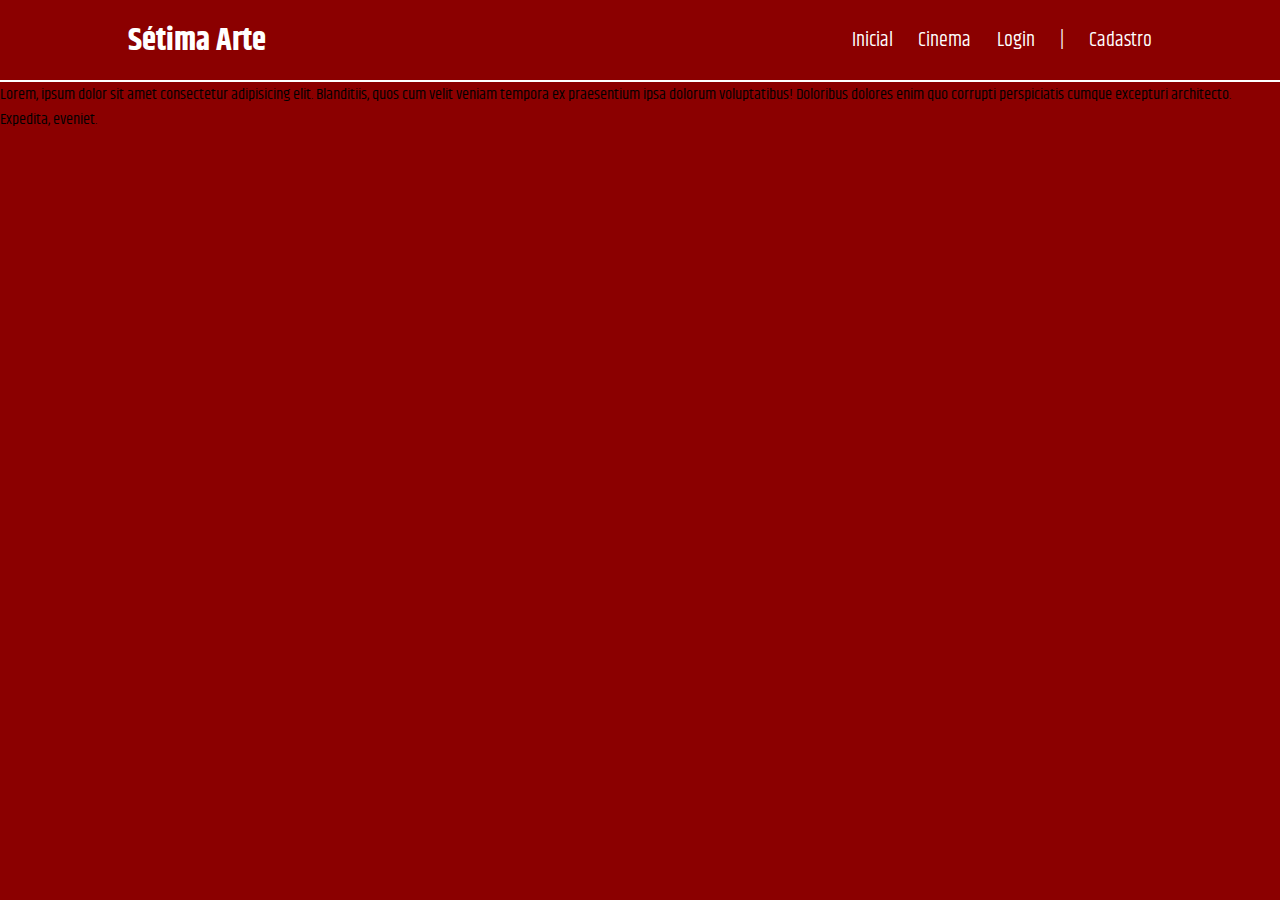
==== Sétima Arte + web-data-viz/public/index.html @ 3f4323e1 "Primeiro commit" ====
<!DOCTYPE html>
<html lang="en">

<head>
  <meta charset="UTF-8">
  <meta http-equiv="X-UA-Compatible" content="IE=edge">
  <meta name="viewport" content="width=device-width, initial-scale=1.0">
  <title> Sétima Arte</title>
  <link rel="shortcut icon" href="assets/imagens/shortcut - icon.png" type="image/x-icon">
  <script src="./js/sessao.js"></script>
  <link rel="stylesheet" href="./css/estilo.css">
  <link rel="preconnect" href="https://fonts.googleapis.com">
  <link rel="preconnect" href="https://fonts.gstatic.com" crossorigin>
  <link href="https://fonts.googleapis.com/css2?family=Khand:wght@300;400;500;600;700&display=swap" rel="stylesheet">
</head>

<body>
  <header class="header">
  
    <!-- <div id="logo" class="logo"><img src="assets/imagens/shortcut - icon.png" alt=""></div> -->

    <div class="container">
      <h1 class="titulo">Sétima Arte</h1>

      <ul class="navbar">
        <li>
          <a href="#">Inicial</a>
        </li>
        <li>
         <a href="#">Cinema </a>
        </li>
        <li>
          <a href="login.html">Login</a>
        </li>
        <li>
          <a>|</a>
        </li>
        <li>
          <a href="cadastro.html">Cadastro</a>
        </li>
      </ul>
    </div>
  </header>

 <div class="">Lorem, ipsum dolor sit amet consectetur adipisicing elit. Blanditiis, quos cum velit veniam tempora ex praesentium ipsa dolorum voluptatibus! Doloribus dolores enim quo corrupti perspiciatis cumque excepturi architecto. Expedita, eveniet.

 </div>
        

  
</body>

</html>
---- Sétima Arte + web-data-viz/public/css/estilo.css ----
body {
  margin: 0;
  padding: 0;
  font-family: 'Khand', 'Segoe UI', 'Segoe UI', Tahoma, Geneva, Verdana, sans-serif;
  background-color:#8B0000;
}

.header {
  height:80px;
  border-bottom: 2px solid #ffffff;
}

.header .container {
  justify-content: space-between;
  align-items: center;
  height: 100%;
}

.container {
  display: flex;
  width: 80%;
  margin: auto;
}

.titulo {
  color: #ffffff;
  width: fit-content;
  font-weight: 700;
}


 .text_nabvar { 
  font-weight: 800;
  font-size: 500;
}

.header a {
  text-decoration: none;
  color: rgb(255, 255, 255)
}

.navbar {
  width: 300px;
  display: flex;
  align-items: center;
  justify-content: space-between;
  list-style: none;
  color: #8B0000;
  font-size: 20px;
}



.header h1 {
  margin: 0;
}

/* BANNER */


.banner .container {
  justify-content: center;
  align-items: center;
  height: 100%;
}

.banner .container p {
  width: 50%;
  margin: 0;
  padding: 0;
  font-size: 36px;
}

.banner .container span {
  font-weight: 800;
}

/* MISSÃO VISÃO VALORES */

.social {
  background-color: #e5e5e5;
  display: flex;
}

.social .container {
  justify-content: center;
}

.box img {
  width: 170px;
}

.social .container .boxes {
  display: flex;
  justify-content: space-between;
  width: 100%;
  padding: 30px 0;
}

.social p {
  text-align: center;
}

.box {
  display: flex;
  flex-direction: column;
  align-items: center;
}

/* FOOTER */

.footer {
  background-color: #32b9cd;
  height: 150px;
  color: #fff;
  display: flex;
  font-size: 15px;
}

.footer .container {
  justify-content: center;
  text-align: center;
}

.footer .container .version {
  font-size: 12px;
}

/* LOGIN */

.login {
  height: var(--tamanho-login);
  background-image: url('../assets/imgs/bg-jelly-fish-para-home.png');
  background-size: cover;
}

.login .container {
  justify-content: center;
  align-items: center;
  height: 100%;
}

.card {
  width: 50%;
  background-color: #e5e5e5;
  border-radius: 10px;
  display: flex;
  align-items: center;
  justify-content: space-evenly;
  color: palevioletred;
  flex-direction: column;
  height: fit-content;
  padding: 20px 0;
}

.card h2 {
  margin: 0;
  font-size: 30px;
}

.formulario {
  display: flex;
  height: 90%;
  width: 80%;
  justify-content: space-around;
  flex-direction: column;
}

.formulario span {
  font-size: 15px;
  font-weight: 800;
}

.formulario input {
  border: 2px solid #32b9cd;
  text-align: center;
  border-radius: 10px;
  margin: 0;
}

.formulario select {
  border: 2px solid #32b9cd;
  background-color: white;
  color: gray;
  height: 36px;
  text-align: center;
  border-radius: 10px;
  margin: 0;
}

.campo {
  display: flex;
  flex-direction: column;
  justify-content: start;
  padding: 5px 0;
}

.botao {
  cursor: pointer;
  font-family: "Barlow", sans-serif;
  border: 0;
  border-radius: 5px;
  font-weight: 600;
  font-size: 18px;
  color: #fff;
  background-color: #e6005a;
  width: 120px;
  height: 30px;
  align-self: center;
  margin-top: 20px;
}

.loading-div {
  width: 50px;
  display: none;
}

.loading-div img {
  height: 50px;
  width: 50px;
}

#div_erros_login {
  display: none
}

/* FORMULARIO */

.alerta_erro{
  display: flex;
  justify-content: flex-end;
}

.card_erro {
  display: none;
  background-color: #fff;
  color: black;
  width: 230px;
  position: fixed;
  border-radius: 4px;
  border: #e6005a 3px solid;
  padding: 10px;
  margin-right: 10%;
}

.card_erro #mensagem_erro{
  font-weight: 500;
  font-size: 20px;
}

.formulario .tipo_campo {
  font-size: 20px;
  font-weight: 600 !important;
}

.formulario {
  display: flex;
  flex-direction: column;
}

input {
  margin-bottom: 10px;
  border: 2px solid #32b9cd;
  padding: 10px;
  text-align: center;
  border-radius: 10px;
}

.btn {
  font-family: "Barlow", sans-serif;
  border: 0;
  border-radius: 5px;
  font-weight: 600;
  font-size: 18px;
  padding: 10px 15px;
  color: white;
  background-color: #e6005a;
  width: 120px;
  align-self: center;
  margin-top: 5px;
}

.loading-div {
  width: 50px;
  margin: auto;
  display: none;
}

.loading-div img {
  height: 50px;
  width: 50px;
}

/* SIMULADOR */

.simulador {
  color: white;
}

.simulador .container {
  flex-direction: column;
  overflow: scroll; 
  height: var(--tamanho-simulador);
}

/* ALERTA */

#alerta {
  position: absolute;
  right: 0;
  bottom: 0;
}

.mensagem-alarme {
  background-color: white;
  border-radius: 5px;
  width: 300px;
  height: 80px;
  margin: 10px;
  padding: 10px 0;
  display: flex;
  justify-content: space-evenly;
  align-items: center;
}

.mensagem-alarme h3 {
  font-size: 14px;
  margin: 0;
}

.mensagem-alarme .informacao {
  width: 66%;
}

.alarme-sino {
  width: 48px;
  height: 48px;
  animation-name: bell;
  animation-duration: 4s;
  background-image: url('https://cdn-icons-png.flaticon.com/512/1157/1157000.png');
  background-size: cover;
  animation-iteration-count: infinite;
}

@keyframes bell {
  0%   {transform: rotate(25deg)}
  25%  {transform: rotate(-25deg)}
  50%  {transform: rotate(25deg)}
  75%  {transform: rotate(-25deg)}
  100% {transform: rotate(25deg)}
}
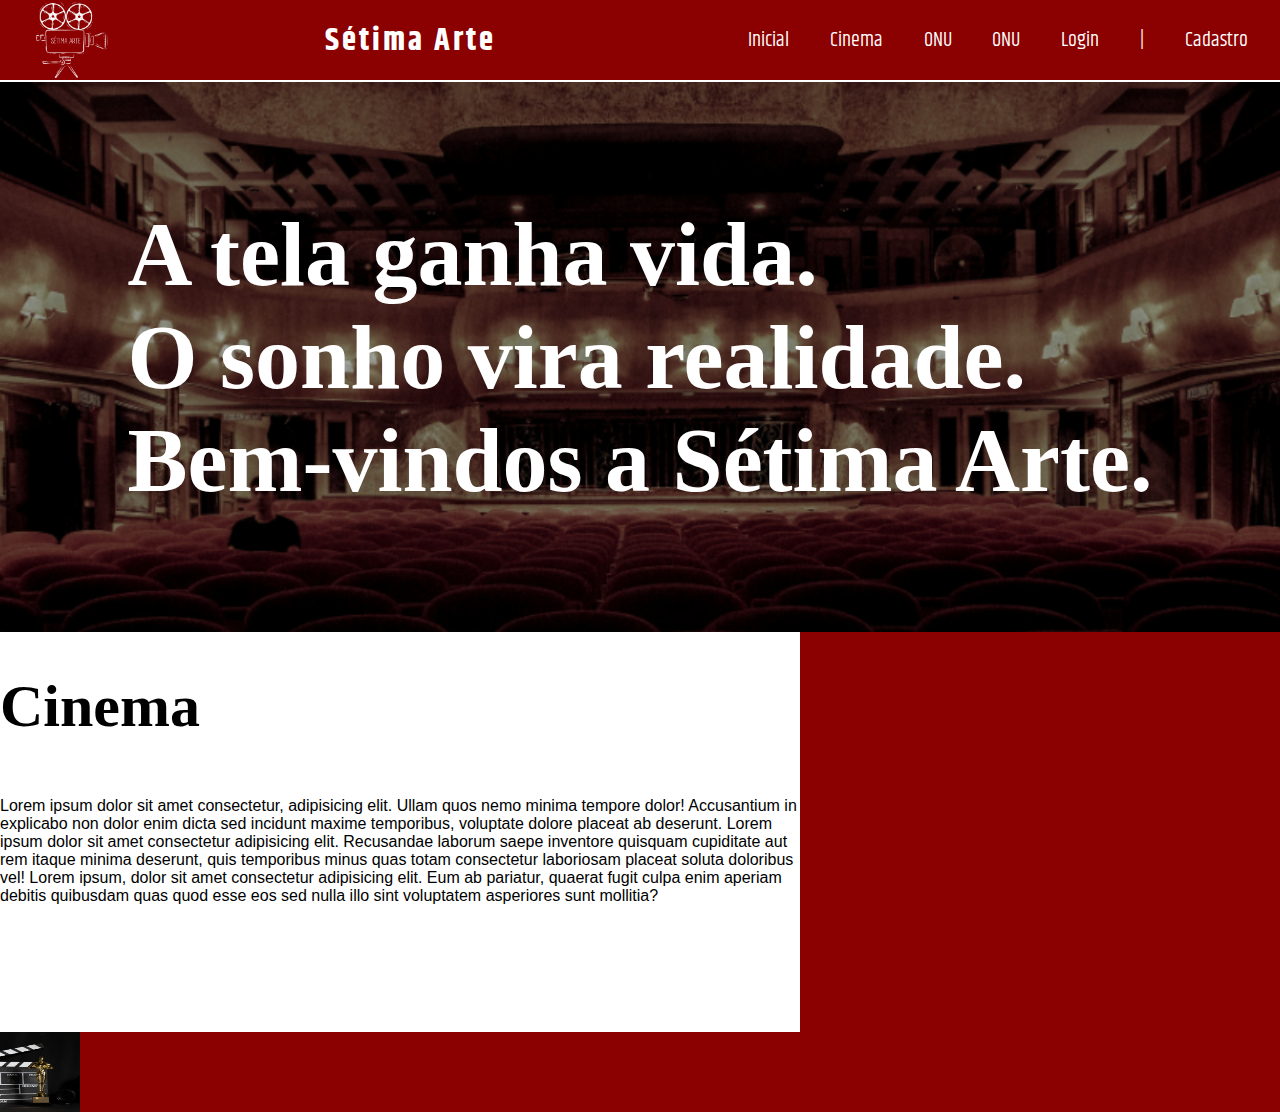
==== commit 33b72323: "navbar tela inicial e banner concluidos" ====
--- a/Sétima Arte + web-data-viz/public/index.html
+++ b/Sétima Arte + web-data-viz/public/index.html
@@ -16,10 +16,10 @@
 
 <body>
   <header class="header">
-  
-    <!-- <div id="logo" class="logo"><img src="assets/imagens/shortcut - icon.png" alt=""></div> -->
 
     <div class="container">
+      <img src="assets/imagens/shortcut - icon.png" alt="">
+
       <h1 class="titulo">Sétima Arte</h1>
 
       <ul class="navbar">
@@ -27,7 +27,13 @@
           <a href="#">Inicial</a>
         </li>
         <li>
-         <a href="#">Cinema </a>
+          <a href="#">Cinema </a>
+        </li>
+        <li>
+          <a href="#">ONU </a>
+        </li>
+        <li>
+          <a href="#">ONU </a>
         </li>
         <li>
           <a href="login.html">Login</a>
@@ -42,12 +48,24 @@
     </div>
   </header>
 
- <div class="">Lorem, ipsum dolor sit amet consectetur adipisicing elit. Blanditiis, quos cum velit veniam tempora ex praesentium ipsa dolorum voluptatibus! Doloribus dolores enim quo corrupti perspiciatis cumque excepturi architecto. Expedita, eveniet.
+  <div class="banner">
+    <h1 class="text"> A tela ganha vida. <br> O sonho vira realidade.<br> Bem-vindos a Sétima Arte. </h1>
+  </div>
 
- </div>
-        
+  <div id="Cinema" class="bloco1">
+ <h1 class="text">Cinema</h1>
+    <p>Lorem ipsum dolor sit amet consectetur, adipisicing elit. Ullam quos nemo minima tempore dolor! Accusantium in explicabo non dolor enim dicta sed incidunt maxime temporibus, voluptate dolore placeat ab deserunt. Lorem ipsum dolor sit amet consectetur adipisicing elit. Recusandae laborum saepe inventore quisquam cupiditate aut rem itaque minima deserunt, quis temporibus minus quas totam consectetur laboriosam placeat soluta doloribus vel! Lorem ipsum, dolor sit amet consectetur adipisicing elit. Eum ab pariatur, quaerat fugit culpa enim aperiam debitis quibusdam quas quod esse eos sed nulla illo sint voluptatem asperiores sunt mollitia?</p>
+  </div>
+  <div class="ibloco1">
 
-  
+    <img src="../public/imagens/oscar.png.jpg" alt="">
+
+  </div>
+
+
+
+
+
 </body>
 
 </html>--- a/Sétima Arte + web-data-viz/public/css/estilo.css
+++ b/Sétima Arte + web-data-viz/public/css/estilo.css
@@ -1,18 +1,17 @@
-
-
 body {
   margin: 0;
   padding: 0;
-  font-family: 'Khand', 'Segoe UI', 'Segoe UI', Tahoma, Geneva, Verdana, sans-serif;
-  background-color:#8B0000;
+ font-family:'Segoe UI', 'Segoe UI', Tahoma, Geneva, Verdana, sans-serif;  
+  background-color: #8B0000;
 }
 
 .header {
-  height:80px;
-  border-bottom: 2px solid #ffffff;
+  height: 80px;
+ border-bottom: 2px solid #ffffff; 
 }
 
 .header .container {
+  display: flex;
   justify-content: space-between;
   align-items: center;
   height: 100%;
@@ -20,20 +19,29 @@
 
 .container {
   display: flex;
-  width: 80%;
+  width: 95%;;
   margin: auto;
 }
 
 .titulo {
   color: #ffffff;
-  width: fit-content;
-  font-weight: 700;
-}
-
-
- .text_nabvar { 
+  width:auto;
+  letter-spacing: 3px;
+  font-family: 'Khand';
+ 
+}
+
+img {
+  display: flex;
+   height: 80px;
+  width: 80px;
+
+}
+
+.text_nabvar {
   font-weight: 800;
   font-size: 500;
+
 }
 
 .header a {
@@ -42,16 +50,14 @@
 }
 
 .navbar {
-  width: 300px;
+  width: 500px;
   display: flex;
   align-items: center;
   justify-content: space-between;
   list-style: none;
-  color: #8B0000;
   font-size: 20px;
-}
-
-
+  font-family: 'Khand';
+}
 
 .header h1 {
   margin: 0;
@@ -59,23 +65,45 @@
 
 /* BANNER */
 
-
-.banner .container {
-  justify-content: center;
-  align-items: center;
-  height: 100%;
-}
-
-.banner .container p {
-  width: 50%;
-  margin: 0;
-  padding: 0;
-  font-size: 36px;
-}
-
-.banner .container span {
-  font-weight: 800;
-}
+.banner{
+
+  display: flex;
+  width: 100%;
+  height: 550px;
+  background-image: url(../imagens/cinema2.png);
+  background-size: cover;
+  align-items: center;
+  justify-content:center;
+
+
+}
+
+.banner .text {
+
+  color: #ffffff;
+  font-family: Cambria, Cochin, Georgia, Times, 'Times New Roman', serif;
+  font-size: 90px;
+  
+}
+
+/* BLOCO 1 */
+
+.bloco1{
+display: flex;
+width: 800px;
+height: 400px;
+background-color: #ffffff;
+flex-direction: column;
+
+}
+
+.bloco1 .text{
+color: black;
+font-size: 60px;
+font-family: Cambria, Cochin, Georgia, Times, 'Times New Roman', serif;
+}
+
+
 
 /* MISSÃO VISÃO VALORES */
 
@@ -228,7 +256,7 @@
 
 /* FORMULARIO */
 
-.alerta_erro{
+.alerta_erro {
   display: flex;
   justify-content: flex-end;
 }
@@ -245,7 +273,7 @@
   margin-right: 10%;
 }
 
-.card_erro #mensagem_erro{
+.card_erro #mensagem_erro {
   font-weight: 500;
   font-size: 20px;
 }
@@ -301,7 +329,7 @@
 
 .simulador .container {
   flex-direction: column;
-  overflow: scroll; 
+  overflow: scroll;
   height: var(--tamanho-simulador);
 }
 
@@ -345,9 +373,23 @@
 }
 
 @keyframes bell {
-  0%   {transform: rotate(25deg)}
-  25%  {transform: rotate(-25deg)}
-  50%  {transform: rotate(25deg)}
-  75%  {transform: rotate(-25deg)}
-  100% {transform: rotate(25deg)}
+  0% {
+    transform: rotate(25deg)
+  }
+
+  25% {
+    transform: rotate(-25deg)
+  }
+
+  50% {
+    transform: rotate(25deg)
+  }
+
+  75% {
+    transform: rotate(-25deg)
+  }
+
+  100% {
+    transform: rotate(25deg)
+  }
 }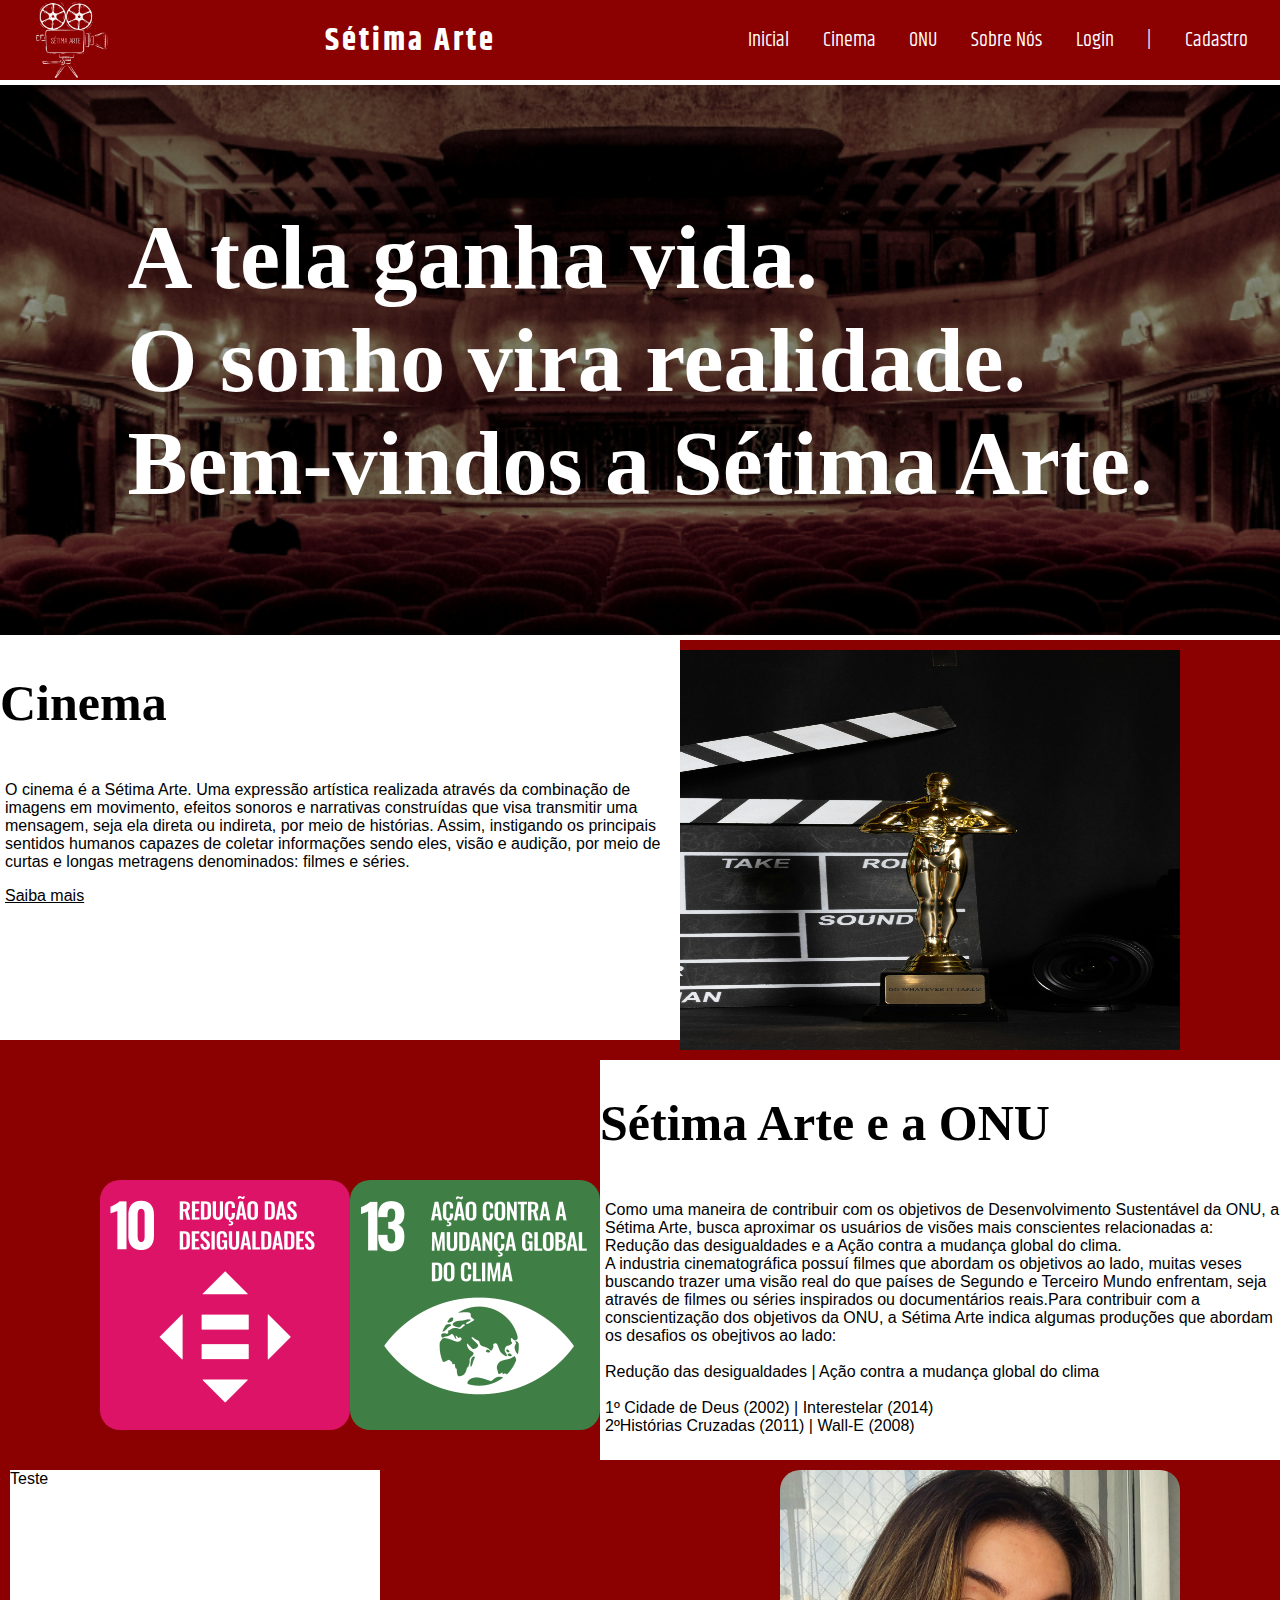
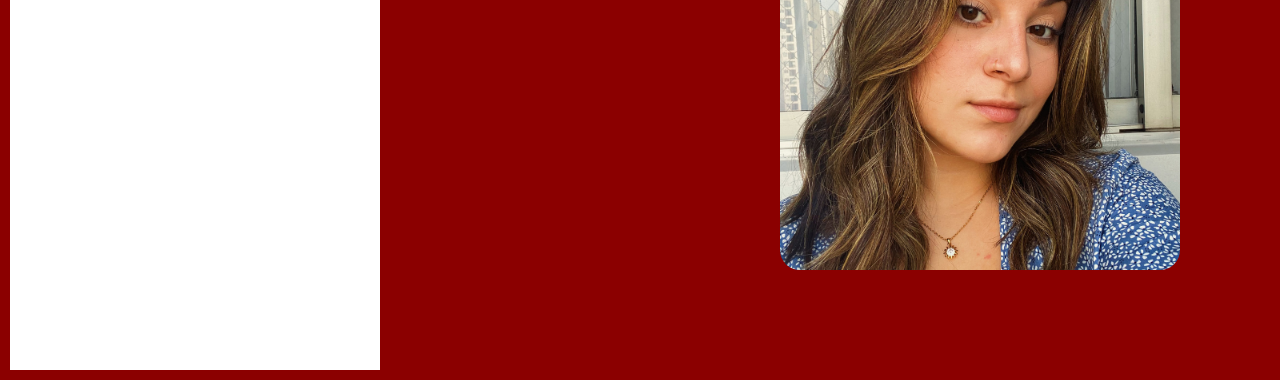
==== commit 1df61519: "tela de inicio com tudo pronto, menos sobre nós e footer" ====
--- a/Sétima Arte + web-data-viz/public/index.html
+++ b/Sétima Arte + web-data-viz/public/index.html
@@ -27,13 +27,13 @@
           <a href="#">Inicial</a>
         </li>
         <li>
-          <a href="#">Cinema </a>
+          <a href="#Cinema">Cinema </a>
         </li>
         <li>
-          <a href="#">ONU </a>
+          <a href="#ONU">ONU </a>
         </li>
         <li>
-          <a href="#">ONU </a>
+          <a href="#SobreNos">Sobre Nós </a>
         </li>
         <li>
           <a href="login.html">Login</a>
@@ -52,18 +52,64 @@
     <h1 class="text"> A tela ganha vida. <br> O sonho vira realidade.<br> Bem-vindos a Sétima Arte. </h1>
   </div>
 
-  <div id="Cinema" class="bloco1">
- <h1 class="text">Cinema</h1>
-    <p>Lorem ipsum dolor sit amet consectetur, adipisicing elit. Ullam quos nemo minima tempore dolor! Accusantium in explicabo non dolor enim dicta sed incidunt maxime temporibus, voluptate dolore placeat ab deserunt. Lorem ipsum dolor sit amet consectetur adipisicing elit. Recusandae laborum saepe inventore quisquam cupiditate aut rem itaque minima deserunt, quis temporibus minus quas totam consectetur laboriosam placeat soluta doloribus vel! Lorem ipsum, dolor sit amet consectetur adipisicing elit. Eum ab pariatur, quaerat fugit culpa enim aperiam debitis quibusdam quas quod esse eos sed nulla illo sint voluptatem asperiores sunt mollitia?</p>
+  <div id="Cinema" class="topico">
+    <div class="bloco1">
+
+      <h1 class="text">Cinema</h1>
+      <p class="paragrafo">O cinema é a Sétima Arte. Uma expressão artística realizada através da combinação de imagens em movimento,
+        efeitos sonoros e narrativas construídas que visa transmitir uma mensagem, seja ela direta ou indireta, por meio
+        de histórias. Assim, instigando os principais sentidos humanos capazes de coletar informações sendo eles, visão
+        e audição, por meio de curtas e longas metragens denominados: filmes e séries. </p>
+
+      <a href="cinema.html" class="paragrafo">Saiba mais</a>
+    </div>
+
+    <div class="bloco2">
+
+      <img src="../public/imagens/oscar.png.jpg" alt="">
+
+    </div>
   </div>
-  <div class="ibloco1">
 
-    <img src="../public/imagens/oscar.png.jpg" alt="">
+  <div id="ONU" class="topico">
+
+    <div class="bloco4">
+      <img src="../public/imagens/10.png" alt=""> 
+    </div>
+
+    <div class="bloco6">
+       <img src="../public/imagens/13.png" alt="">
+    </div>
+
+
+    <div class="bloco3">
+
+      <h1 class="text"> Sétima Arte e a ONU</h1>
+
+      <p class="paragrafo"> 
+        Como uma maneira de contribuir com os objetivos de Desenvolvimento Sustentável da ONU, a Sétima Arte, 
+        busca aproximar os usuários de visões mais conscientes relacionadas a: Redução das desigualdades e a Ação contra a mudança global do clima. <br>
+        A industria cinematográfica possuí filmes que abordam os objetivos ao lado, muitas veses buscando trazer uma visão real do que países de Segundo e Terceiro Mundo enfrentam, seja através de filmes ou séries inspirados ou documentários reais.Para contribuir com a conscientização dos objetivos da ONU, a Sétima Arte indica algumas produções que abordam os desafios os obejtivos ao lado:<br><br>
+        Redução das desigualdades   |  Ação contra a mudança global do clima <br><br>
+        1º Cidade de Deus (2002)    |   Interestelar (2014) <br>
+        2ºHistórias Cruzadas (2011) |  Wall-E (2008) <br>
+       </p>
+
+    </div>
+  </div>
+
+  <div id="SobreNos" class="topico">
+
+    <div class="bloco5">
+      
+      Teste
+    </div>
+
+    <div class="bloco8">
+      <img src="../public/imagens/annaju.png" alt="">
+    </div>
 
   </div>
-
-
-
 
 
 </body>
--- a/Sétima Arte + web-data-viz/public/css/estilo.css
+++ b/Sétima Arte + web-data-viz/public/css/estilo.css
@@ -1,13 +1,13 @@
 body {
   margin: 0;
   padding: 0;
- font-family:'Segoe UI', 'Segoe UI', Tahoma, Geneva, Verdana, sans-serif;  
+  font-family: 'Segoe UI', 'Segoe UI', Tahoma, Geneva, Verdana, sans-serif;
   background-color: #8B0000;
 }
 
 .header {
   height: 80px;
- border-bottom: 2px solid #ffffff; 
+  border-bottom: 5px solid #ffffff;
 }
 
 .header .container {
@@ -19,23 +19,22 @@
 
 .container {
   display: flex;
-  width: 95%;;
+  width: 95%;
+  ;
   margin: auto;
 }
 
 .titulo {
   color: #ffffff;
-  width:auto;
+  width: auto;
   letter-spacing: 3px;
   font-family: 'Khand';
- 
 }
 
 img {
   display: flex;
-   height: 80px;
+  height: 80px;
   width: 80px;
-
 }
 
 .text_nabvar {
@@ -63,9 +62,12 @@
   margin: 0;
 }
 
+
+/* PAGINA INICIAL -------------------------------------------------------------------------------------------------- */
+
 /* BANNER */
 
-.banner{
+.banner {
 
   display: flex;
   width: 100%;
@@ -73,8 +75,9 @@
   background-image: url(../imagens/cinema2.png);
   background-size: cover;
   align-items: center;
-  justify-content:center;
-
+  justify-content: center;
+  border-bottom: 5px solid #ffffff;
+  
 
 }
 
@@ -83,24 +86,111 @@
   color: #ffffff;
   font-family: Cambria, Cochin, Georgia, Times, 'Times New Roman', serif;
   font-size: 90px;
+
+}
+
+/* TOPICO 1 */
+
+.topico {
+
+  display: flex;
+  flex-direction: row;
+  justify-content: space-between;
   
 }
 
-/* BLOCO 1 */
-
-.bloco1{
-display: flex;
-width: 800px;
-height: 400px;
-background-color: #ffffff;
-flex-direction: column;
-
-}
-
-.bloco1 .text{
-color: black;
-font-size: 60px;
-font-family: Cambria, Cochin, Georgia, Times, 'Times New Roman', serif;
+.bloco1 {
+  display: flex;
+  width: 800px;
+  height: 400px;
+  background-color: #ffffff;
+  flex-direction: column;
+
+}
+
+.bloco1 .text {
+  color: black;
+  font-size: 50px;
+  font-family: Cambria, Cochin, Georgia, Times, 'Times New Roman', serif;
+}
+
+.bloco1 a {
+  color: rgb(0, 0, 0)
+}
+
+ .bloco1 .paragrafo{
+  margin-left: 5px;
+
+}
+
+.bloco2 img {
+  margin-top: 10px;
+  margin-right: 100px;
+  width: 500px;
+  height: 400px;
+
+}
+
+/* TOPICO 2 */
+.bloco3 {
+  margin-top: 10px;
+  margin-left: -800px;
+  display: flex;
+  width: 800px;
+  height: 400px;
+  background-color: #ffffff;
+  flex-direction: column;
+
+}
+.bloco3 .text {
+  color: black;
+  font-size: 50px;
+  font-family: Cambria, Cochin, Georgia, Times, 'Times New Roman', serif;
+}
+
+.bloco3 .paragrafo{
+  margin-left: 5px;
+
+}
+
+.bloco4 img {
+  margin-top: 130px;
+  margin-left: 100px;
+  width: 250px;
+  height: 250px;
+border-radius: 20px;
+}
+
+.bloco6 img {
+  margin-top: 130px;
+  margin-right:800px;
+  width: 250px;
+  height:250px;
+  border-radius: 20px;
+
+}
+
+/* SOBRE NÓS */
+
+.bloco5 {
+  margin: 10px;
+  margin-right: 400px;
+  display: flex;
+  width: 400px;
+  height: 500px;
+  background-color: #ffffff;
+  flex-direction:column;
+
+}
+
+.bloco8 img {
+  
+  margin-top: 10px;
+  margin-right: 100px;
+  width: 400px;
+  height: 400px;
+  border-radius: 20px;
+
 }
 
 
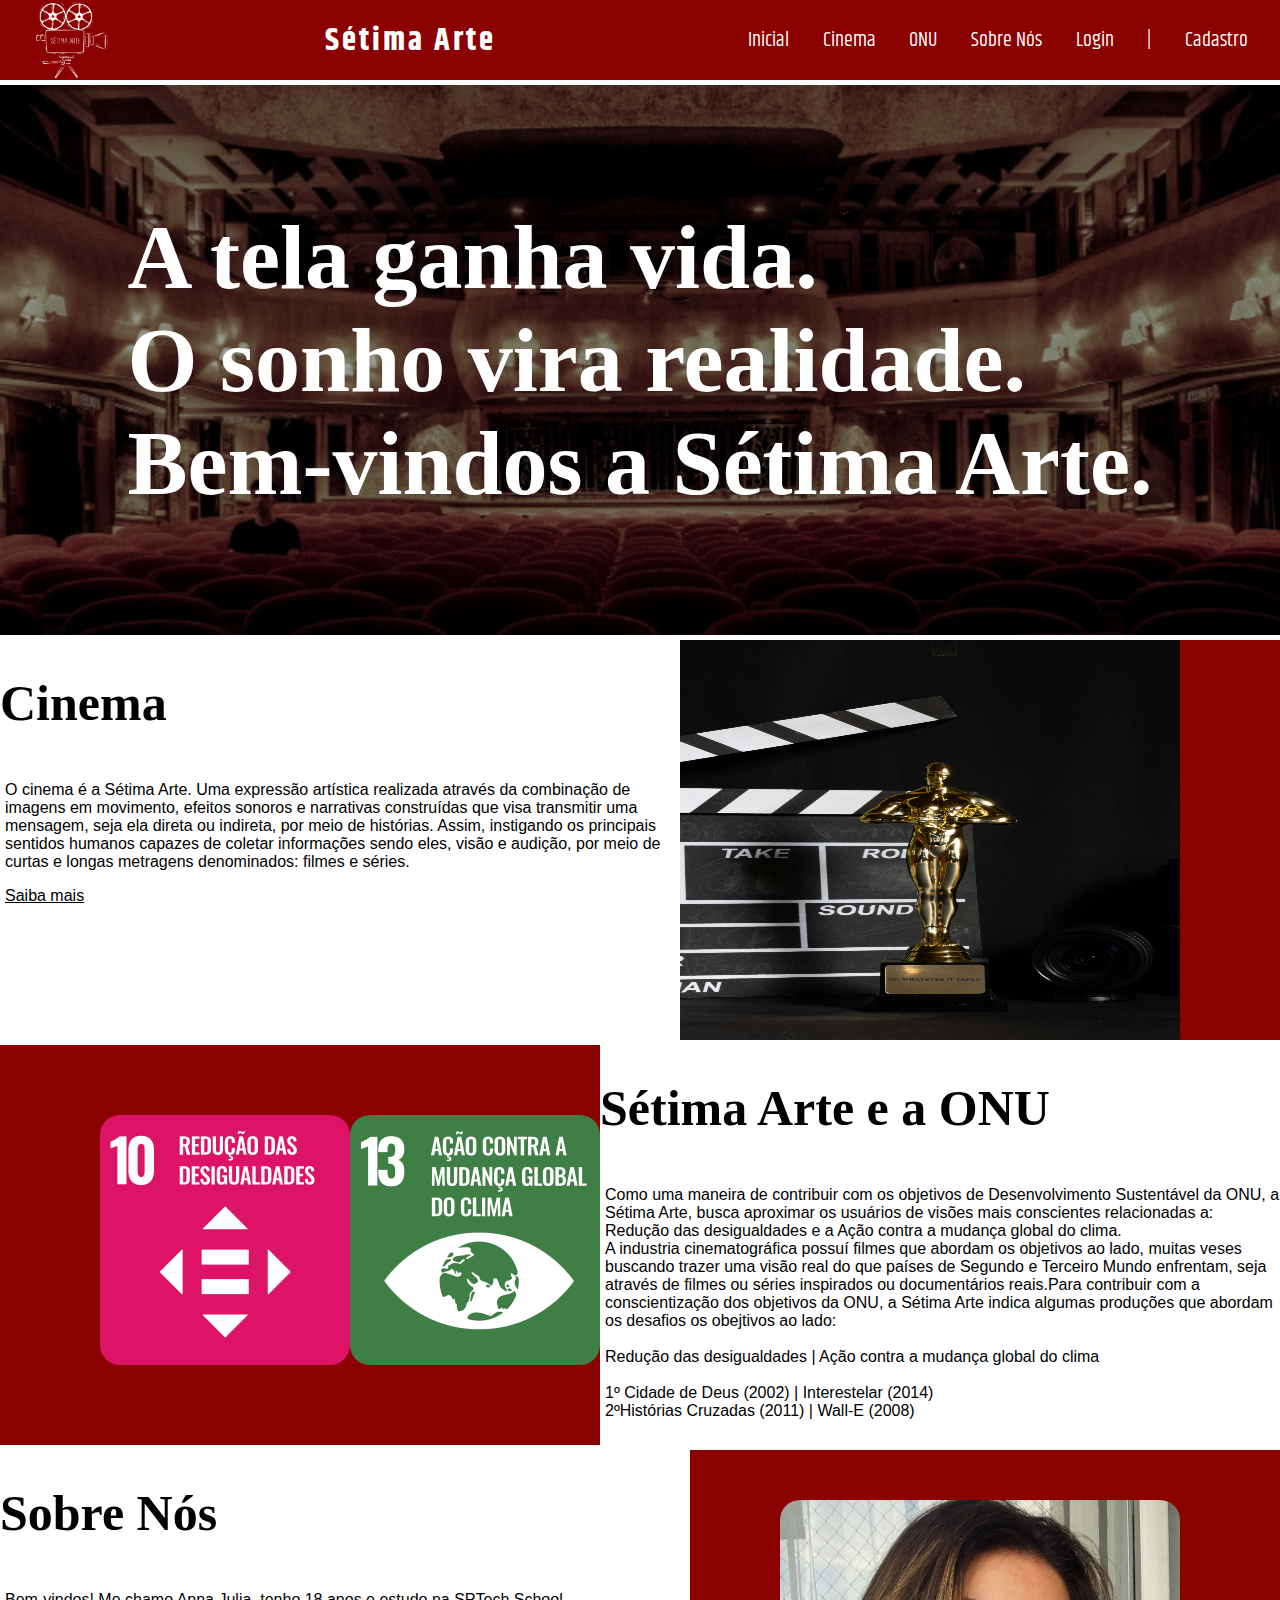
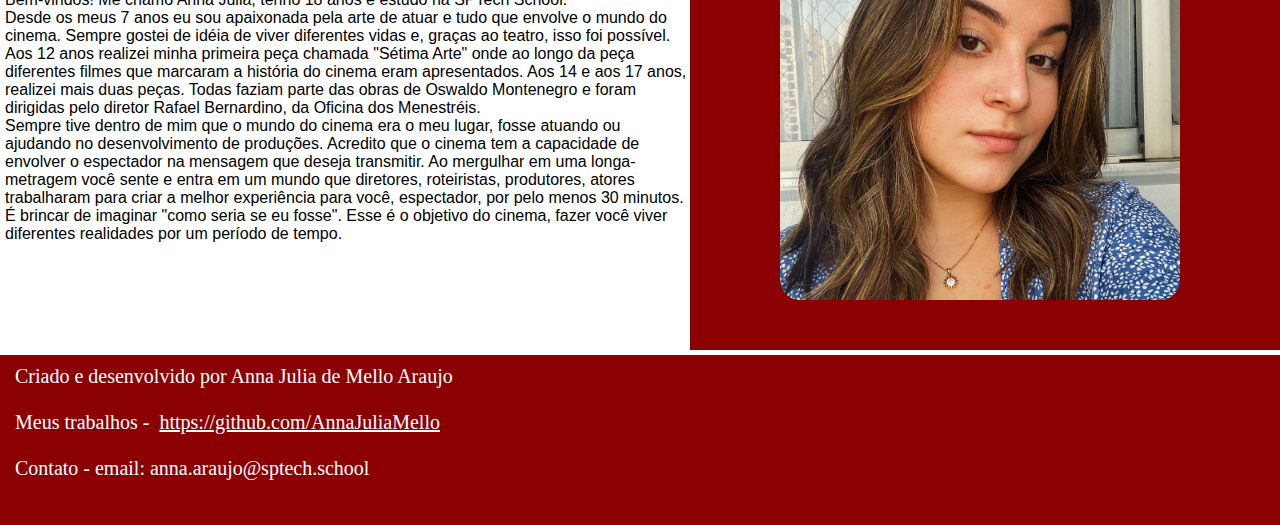
==== commit ff417970: "sobre nós,footer,cadastro e login concluidos" ====
--- a/Sétima Arte + web-data-viz/public/index.html
+++ b/Sétima Arte + web-data-viz/public/index.html
@@ -101,14 +101,26 @@
   <div id="SobreNos" class="topico">
 
     <div class="bloco5">
-      
-      Teste
+      <h1 class="text">Sobre Nós</h1>
+      <p class="paragrafo">Bem-vindos! Me chamo Anna Julia, tenho 18 anos e estudo na SPTech School. <br>
+      Desde os meus 7 anos eu sou apaixonada pela arte de atuar e tudo que envolve o mundo do cinema. Sempre gostei de idéia de viver diferentes vidas  e, graças ao teatro, isso foi possível.  Aos 12 anos realizei minha primeira peça chamada "Sétima Arte" onde ao longo da peça diferentes filmes que marcaram a história do cinema eram apresentados. Aos 14 e aos 17 anos, realizei mais duas peças. Todas faziam parte das obras de Oswaldo Montenegro e foram dirigidas pelo diretor Rafael Bernardino, da Oficina dos Menestréis. <br>
+    Sempre tive dentro de mim que o mundo do cinema era o meu lugar, fosse atuando ou ajudando no desenvolvimento de produções. Acredito que o cinema tem a capacidade de envolver o espectador na mensagem que deseja transmitir. Ao mergulhar em uma longa-metragem você sente e entra em um mundo que diretores, roteiristas, produtores, atores trabalharam para criar a melhor experiência para você, espectador, por pelo menos 30 minutos. <br> É brincar de imaginar "como seria se eu fosse". Esse é o objetivo do cinema, fazer você viver diferentes realidades por um período de tempo. <br>
+    </p>
     </div>
 
     <div class="bloco8">
       <img src="../public/imagens/annaju.png" alt="">
     </div>
+  </div>
 
+  <div class="footer">
+
+    <div class="text">
+     Criado e desenvolvido por Anna Julia de Mello Araujo  <br><br>
+     Meus trabalhos - <a href="https://github.com/AnnaJuliaMello">https://github.com/AnnaJuliaMello</a> <br><br>
+      Contato - email: anna.araujo@sptech.school
+    </div>
+   
   </div>
 
 
--- a/Sétima Arte + web-data-viz/public/css/estilo.css
+++ b/Sétima Arte + web-data-viz/public/css/estilo.css
@@ -77,7 +77,7 @@
   align-items: center;
   justify-content: center;
   border-bottom: 5px solid #ffffff;
-  
+
 
 }
 
@@ -96,7 +96,8 @@
   display: flex;
   flex-direction: row;
   justify-content: space-between;
-  
+  border-bottom: 5px solid #ffffff;
+
 }
 
 .bloco1 {
@@ -118,13 +119,13 @@
   color: rgb(0, 0, 0)
 }
 
- .bloco1 .paragrafo{
+.bloco1 .paragrafo {
   margin-left: 5px;
 
 }
 
 .bloco2 img {
-  margin-top: 10px;
+  
   margin-right: 100px;
   width: 500px;
   height: 400px;
@@ -133,7 +134,7 @@
 
 /* TOPICO 2 */
 .bloco3 {
-  margin-top: 10px;
+  
   margin-left: -800px;
   display: flex;
   width: 800px;
@@ -142,30 +143,31 @@
   flex-direction: column;
 
 }
+
 .bloco3 .text {
   color: black;
   font-size: 50px;
   font-family: Cambria, Cochin, Georgia, Times, 'Times New Roman', serif;
 }
 
-.bloco3 .paragrafo{
+.bloco3 .paragrafo {
   margin-left: 5px;
 
 }
 
 .bloco4 img {
-  margin-top: 130px;
+  margin-top: 70px;
   margin-left: 100px;
   width: 250px;
   height: 250px;
-border-radius: 20px;
+  border-radius: 20px;
 }
 
 .bloco6 img {
-  margin-top: 130px;
-  margin-right:800px;
+  margin-top: 70px;
+  margin-right: 800px;
   width: 250px;
-  height:250px;
+  height: 250px;
   border-radius: 20px;
 
 }
@@ -173,19 +175,30 @@
 /* SOBRE NÓS */
 
 .bloco5 {
-  margin: 10px;
-  margin-right: 400px;
-  display: flex;
-  width: 400px;
+ 
+  margin-right: 90px;
+  display: flex;
+  width: 800px;
   height: 500px;
   background-color: #ffffff;
-  flex-direction:column;
-
-}
-
+  flex-direction: column;
+  
+}
+
+
+.bloco5 .text {
+  color: black;
+  font-size: 50px;
+  font-family: Cambria, Cochin, Georgia, Times, 'Times New Roman', serif;
+}
+
+.bloco5 .paragrafo {
+  margin-left: 5px;
+
+}
 .bloco8 img {
-  
-  margin-top: 10px;
+
+  margin-top: 50px;
   margin-right: 100px;
   width: 400px;
   height: 400px;
@@ -194,80 +207,89 @@
 }
 
 
-
-/* MISSÃO VISÃO VALORES */
-
-.social {
-  background-color: #e5e5e5;
-  display: flex;
-}
-
-.social .container {
+.index-cinema {
+
+  display: flex;
+  flex-direction: row;
+  justify-content: space-between;
+
+}
+
+.index-cinema1 {
+  margin-top: 5px;
+  display: flex;
+  flex-direction: column;
+  background-color: #ffffff;
+  height: 100%;
+  width: 940px;
+}
+
+.index-cinema1 .text {
+  color: black;
+  font-size: 32px;
+  font-family: Cambria, Cochin, Georgia, Times, 'Times New Roman', serif;
+}
+
+.index-cinema1 .text2 {
+  color: black;
+  font-size: 18px;
+  font-family: Cambria, Cochin, Georgia, Times, 'Times New Roman', serif;
+}
+
+.index-cinema1 .paragrafo {
+  margin-left: 5px;
+}
+
+/* FOOTER */
+
+.footer {
+  display: flex;
+  margin: 10px;
+  background-color: #8B0000;
+  height: 150px;
+  font-size: 20px;
+
+}
+
+.footer .text {
+  margin-left: 5px;
+  color: #ffffff;
+  font-family: Cambria, Cochin, Georgia, Times, 'Times New Roman', serif;
+}
+
+.footer a {
+  margin-left: 5px;
+  color: #ffffff;
+  font-family: Cambria, Cochin, Georgia, Times, 'Times New Roman', serif;
+}
+
+/* LOGIN */
+
+.login {
+
+  background-image: url('../imagens/bastidores.jpg');
+  background-size: cover;
+  height: 600px;
+}
+
+.container {
+
   justify-content: center;
-}
-
-.box img {
-  width: 170px;
-}
-
-.social .container .boxes {
-  display: flex;
-  justify-content: space-between;
-  width: 100%;
-  padding: 30px 0;
-}
-
-.social p {
-  text-align: center;
-}
-
-.box {
-  display: flex;
-  flex-direction: column;
-  align-items: center;
-}
-
-/* FOOTER */
-
-.footer {
-  background-color: #32b9cd;
-  height: 150px;
-  color: #fff;
-  display: flex;
-  font-size: 15px;
-}
-
-.footer .container {
-  justify-content: center;
-  text-align: center;
-}
-
-.footer .container .version {
-  font-size: 12px;
-}
-
-/* LOGIN */
-
-.login {
-  height: var(--tamanho-login);
-  background-image: url('../assets/imgs/bg-jelly-fish-para-home.png');
-  background-size: cover;
-}
-
-.login .container {
-  justify-content: center;
-  align-items: center;
-  height: 100%;
+  align-items: center;
+
 }
 
 .card {
-  width: 50%;
-  background-color: #e5e5e5;
+  margin: 100px;
+  width: 400px;
+  height: 800px;
+  background-color: #a3a3a3cc;
   border-radius: 10px;
   display: flex;
   align-items: center;
   justify-content: space-evenly;
-  color: palevioletred;
+  font-family: 'Khand';
+  color: #8B0000;
   flex-direction: column;
   height: fit-content;
   padding: 20px 0;
@@ -279,6 +301,7 @@
 }
 
 .formulario {
+  
   display: flex;
   height: 90%;
   width: 80%;
@@ -292,16 +315,56 @@
 }
 
 .formulario input {
-  border: 2px solid #32b9cd;
+  border: 2px solid #8B0000;
   text-align: center;
   border-radius: 10px;
   margin: 0;
 }
 
+.formulario a {
+  color: #8B0000;
+  font-size: 20px;
+ 
+}
+
+/* CADASTRO  */
+
+.cadastro {
+
+  background-image: url('../imagens/bastidores.jpg');
+  background-size: cover;
+  height: 600px;
+}
+
+.cadastro .card {
+  margin: 70px;
+  width: 400px;
+  height: 800px;
+  background-color: #a3a3a3cc;
+  border-radius: 10px;
+  display: flex;
+  align-items: center;
+  justify-content: space-evenly;
+  font-family: 'Khand';
+  color: #8B0000;
+  flex-direction: column;
+  height: fit-content;
+  padding: 20px 0;
+}
+
+.cadastro .card a {
+
+  color: #8B0000;
+  font-size: 20px;
+
+}
+
+
+
 .formulario select {
-  border: 2px solid #32b9cd;
+  border: 2px solid #8B0000;
   background-color: white;
-  color: gray;
+  color: rgb(0, 0, 0);
   height: 36px;
   text-align: center;
   border-radius: 10px;
@@ -323,26 +386,15 @@
   font-weight: 600;
   font-size: 18px;
   color: #fff;
-  background-color: #e6005a;
+  font-family: Cambria, Cochin, Georgia, Times, 'Times New Roman', serif;
+  background-color: #8B0000;
   width: 120px;
   height: 30px;
   align-self: center;
   margin-top: 20px;
 }
 
-.loading-div {
-  width: 50px;
-  display: none;
-}
-
-.loading-div img {
-  height: 50px;
-  width: 50px;
-}
-
-#div_erros_login {
-  display: none
-}
+
 
 /* FORMULARIO */
 
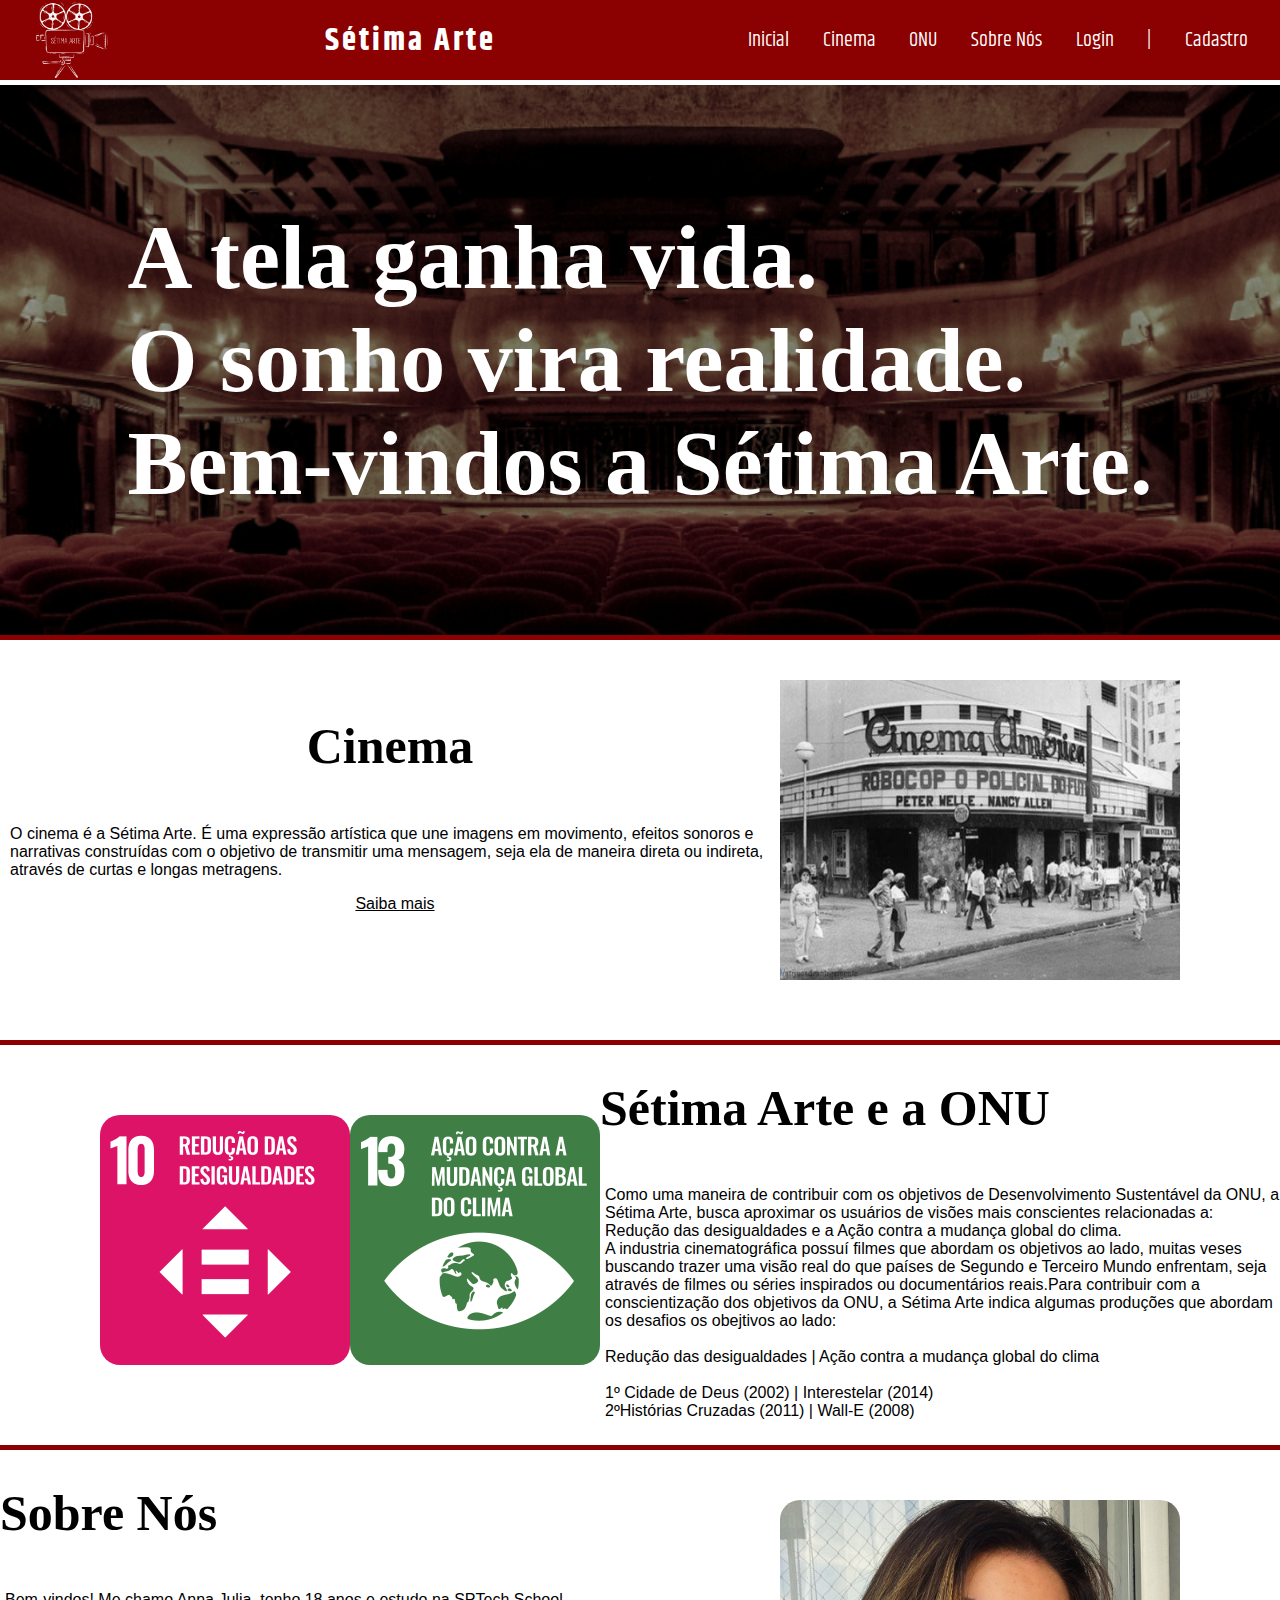
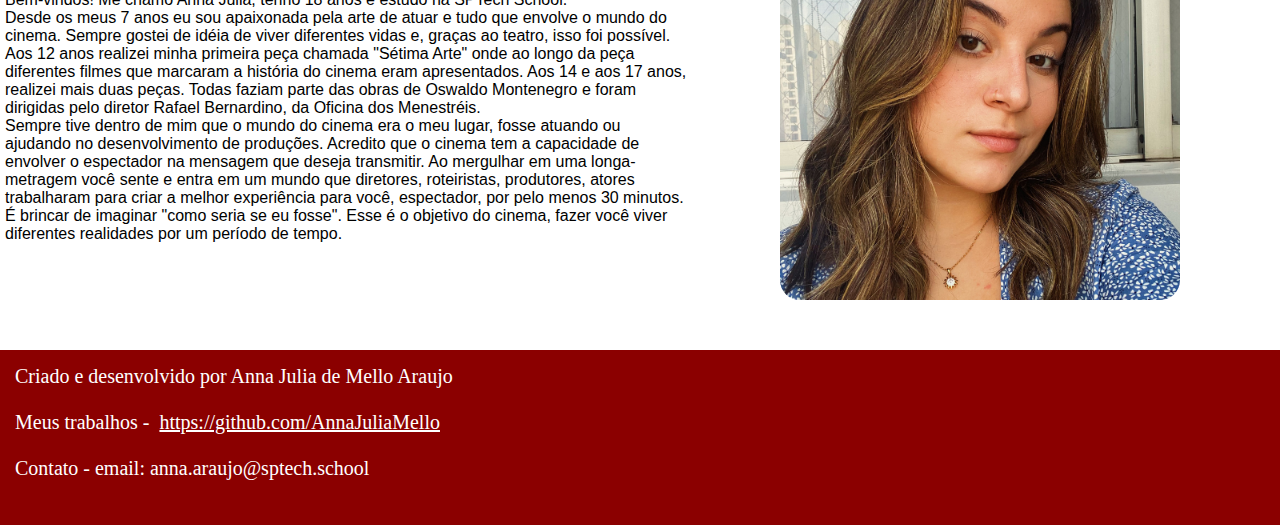
==== commit b1d9bb9a: "alterando css" ====
--- a/Sétima Arte + web-data-viz/public/index.html
+++ b/Sétima Arte + web-data-viz/public/index.html
@@ -47,7 +47,7 @@
       </ul>
     </div>
   </header>
-
+<div class="total">
   <div class="banner">
     <h1 class="text"> A tela ganha vida. <br> O sonho vira realidade.<br> Bem-vindos a Sétima Arte. </h1>
   </div>
@@ -56,17 +56,14 @@
     <div class="bloco1">
 
       <h1 class="text">Cinema</h1>
-      <p class="paragrafo">O cinema é a Sétima Arte. Uma expressão artística realizada através da combinação de imagens em movimento,
-        efeitos sonoros e narrativas construídas que visa transmitir uma mensagem, seja ela direta ou indireta, por meio
-        de histórias. Assim, instigando os principais sentidos humanos capazes de coletar informações sendo eles, visão
-        e audição, por meio de curtas e longas metragens denominados: filmes e séries. </p>
+      <p class="paragrafo">O cinema é a Sétima Arte. É uma expressão artística que une imagens em movimento, efeitos sonoros e narrativas construídas com o objetivo de transmitir uma mensagem, seja ela de maneira direta ou indireta, através de curtas e longas metragens. </p>
 
       <a href="cinema.html" class="paragrafo">Saiba mais</a>
     </div>
 
     <div class="bloco2">
 
-      <img src="../public/imagens/oscar.png.jpg" alt="">
+      <img src="./imagens/cinema1.png" alt="">
 
     </div>
   </div>
@@ -74,11 +71,11 @@
   <div id="ONU" class="topico">
 
     <div class="bloco4">
-      <img src="../public/imagens/10.png" alt=""> 
+      <img src="./imagens/10.png" alt=""> 
     </div>
 
     <div class="bloco6">
-       <img src="../public/imagens/13.png" alt="">
+       <img src="./imagens/13.png" alt="">
     </div>
 
 
@@ -109,10 +106,10 @@
     </div>
 
     <div class="bloco8">
-      <img src="../public/imagens/annaju.png" alt="">
+      <img src="./imagens/annaju.png" alt="">
     </div>
   </div>
-
+</div>
   <div class="footer">
 
     <div class="text">
--- a/Sétima Arte + web-data-viz/public/css/estilo.css
+++ b/Sétima Arte + web-data-viz/public/css/estilo.css
@@ -4,7 +4,11 @@
   font-family: 'Segoe UI', 'Segoe UI', Tahoma, Geneva, Verdana, sans-serif;
   background-color: #8B0000;
 }
-
+.total{
+
+  height: 100%;
+  width: 100%;
+}
 .header {
   height: 80px;
   border-bottom: 5px solid #ffffff;
@@ -76,7 +80,7 @@
   background-size: cover;
   align-items: center;
   justify-content: center;
-  border-bottom: 5px solid #ffffff;
+  border-bottom: 5px solid #8B0000;
 
 
 }
@@ -93,15 +97,19 @@
 
 .topico {
 
+  background-color: #ffffff;
   display: flex;
   flex-direction: row;
   justify-content: space-between;
   border-bottom: 5px solid #ffffff;
-
+   border-color: #8B0000;
 }
 
 .bloco1 {
-  display: flex;
+  
+  display: flex;
+  justify-content: center;
+  align-items: center;
   width: 800px;
   height: 400px;
   background-color: #ffffff;
@@ -110,6 +118,7 @@
 }
 
 .bloco1 .text {
+margin-top: -50px;
   color: black;
   font-size: 50px;
   font-family: Cambria, Cochin, Georgia, Times, 'Times New Roman', serif;
@@ -120,15 +129,16 @@
 }
 
 .bloco1 .paragrafo {
-  margin-left: 5px;
+  margin-left: 10px;
 
 }
 
 .bloco2 img {
   
+  margin-top: 40px;
   margin-right: 100px;
-  width: 500px;
-  height: 400px;
+  width: 400px;
+  height: 300px;
 
 }
 
@@ -248,6 +258,7 @@
   background-color: #8B0000;
   height: 150px;
   font-size: 20px;
+ 
 
 }
 
@@ -264,7 +275,6 @@
 }
 
 /* LOGIN */
-
 .login {
 
   background-image: url('../imagens/bastidores.jpg');
@@ -326,7 +336,6 @@
   font-size: 20px;
  
 }
-
 /* CADASTRO  */
 
 .cadastro {
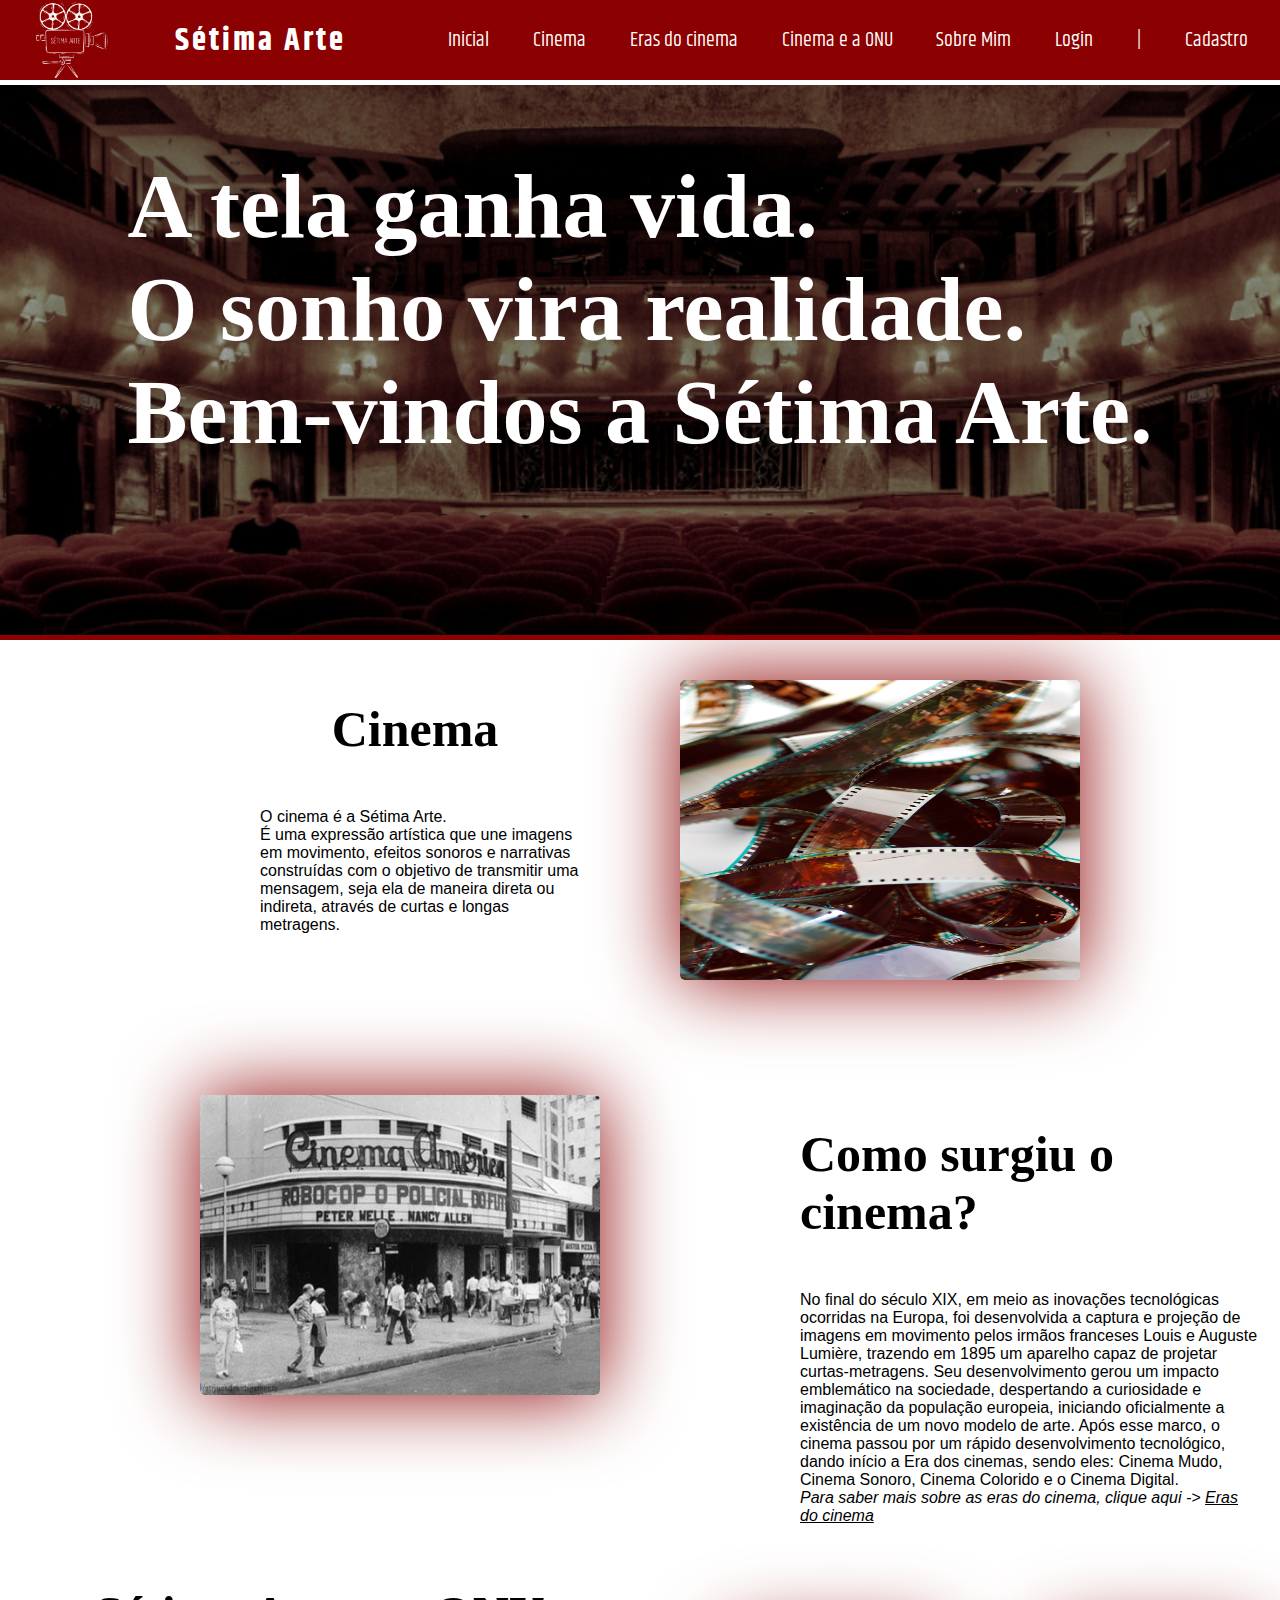
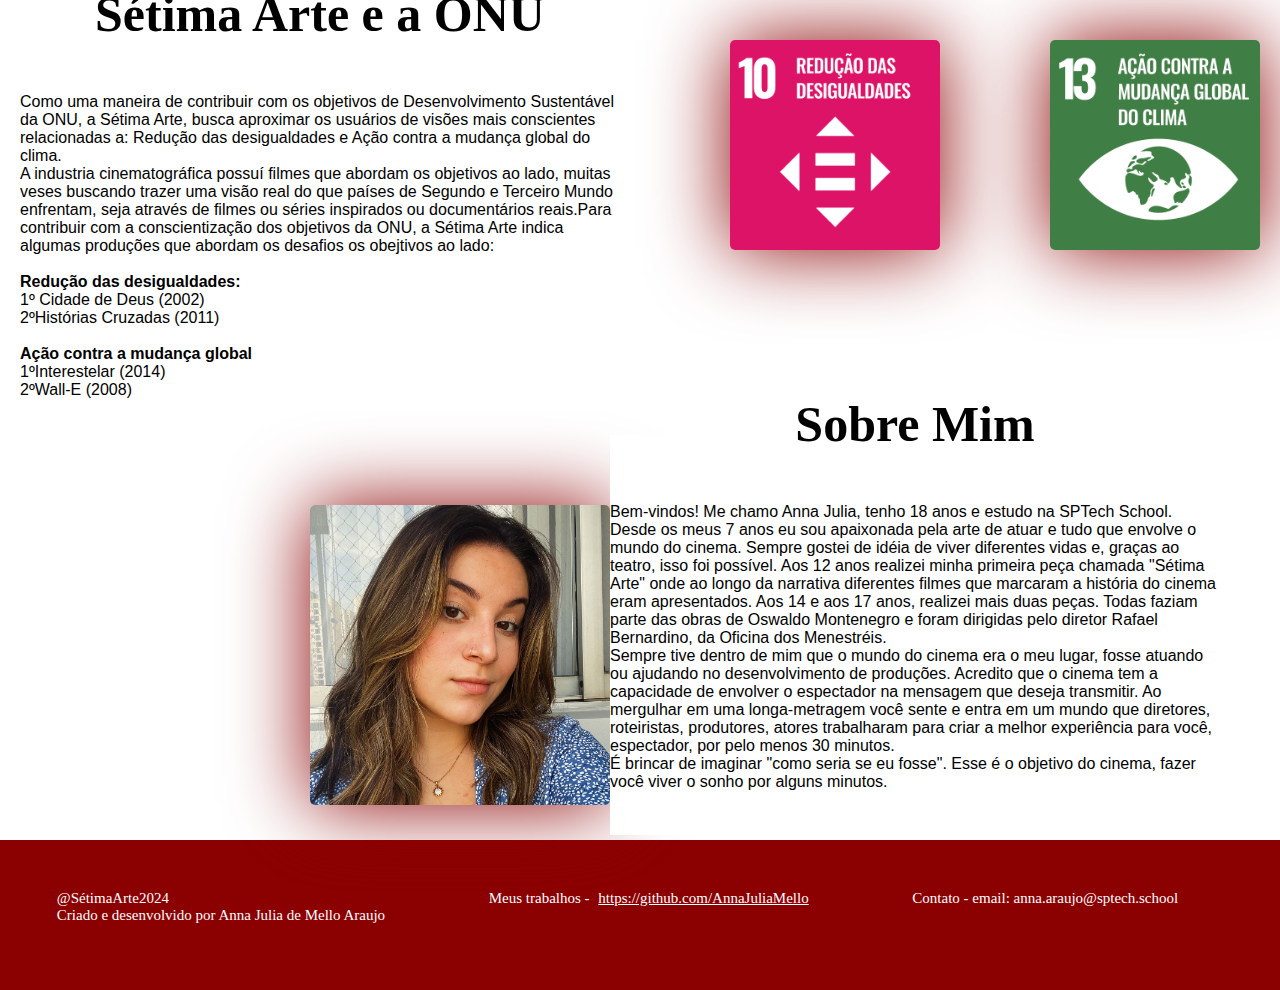
==== commit 6a33030b: "Reajuste css e html do site pt1" ====
--- a/Sétima Arte + web-data-viz/public/index.html
+++ b/Sétima Arte + web-data-viz/public/index.html
@@ -30,10 +30,13 @@
           <a href="#Cinema">Cinema </a>
         </li>
         <li>
-          <a href="#ONU">ONU </a>
+          <a href="cinema.html">Eras do cinema</a>
         </li>
         <li>
-          <a href="#SobreNos">Sobre Nós </a>
+          <a href="#ONU"> Cinema e a ONU </a>
+        </li>
+        <li>
+          <a href="#SobreMim">Sobre Mim </a>
         </li>
         <li>
           <a href="login.html">Login</a>
@@ -47,80 +50,121 @@
       </ul>
     </div>
   </header>
-<div class="total">
-  <div class="banner">
-    <h1 class="text"> A tela ganha vida. <br> O sonho vira realidade.<br> Bem-vindos a Sétima Arte. </h1>
-  </div>
 
-  <div id="Cinema" class="topico">
-    <div class="bloco1">
-
-      <h1 class="text">Cinema</h1>
-      <p class="paragrafo">O cinema é a Sétima Arte. É uma expressão artística que une imagens em movimento, efeitos sonoros e narrativas construídas com o objetivo de transmitir uma mensagem, seja ela de maneira direta ou indireta, através de curtas e longas metragens. </p>
-
-      <a href="cinema.html" class="paragrafo">Saiba mais</a>
+  <div class="total">
+    <div class="banner">
+      <h1 class="text"> A tela ganha vida. <br> O sonho vira realidade.<br> Bem-vindos a Sétima Arte. </h1>
     </div>
 
-    <div class="bloco2">
+    <div id="Cinema" class="topico">
+      <div class="esquerda">
 
-      <img src="./imagens/cinema1.png" alt="">
+        <h1 class="text">Cinema</h1>
+        <p class="paragrafo">O cinema é a Sétima Arte. <br> É uma expressão artística que une imagens em movimento,
+          efeitos sonoros e narrativas construídas com o objetivo de transmitir uma mensagem, seja ela de maneira direta
+          ou indireta, através de curtas e longas metragens. </p>
 
+
+      </div>
+
+      <div class="foto1">
+        <img src="./imagens/fitas.jpg" alt="">
+      </div>
+    </div>
+
+    <div id="Cinema2" class="topico">
+
+      <div class="foto2">
+        <img src="./imagens/cinema1.png" alt="">
+      </div>
+
+      <div class="direita">
+        <h1 class="text">Como surgiu o cinema?</h1>
+        <p class="paragrafo">No final do século XIX, em meio as inovações tecnológicas ocorridas na Europa, foi
+          desenvolvida a captura e projeção de imagens em movimento pelos irmãos franceses Louis e Auguste
+          Lumière, trazendo em 1895 um aparelho capaz de projetar curtas-metragens. Seu desenvolvimento gerou um
+          impacto emblemático na sociedade, despertando a curiosidade e imaginação da população europeia,
+          iniciando oficialmente a existência de um novo modelo de arte. Após esse marco, o cinema passou por um
+          rápido desenvolvimento tecnológico, dando início a Era dos cinemas, sendo eles: Cinema Mudo, Cinema
+          Sonoro, Cinema Colorido e o Cinema Digital. <br>
+          <i>Para saber mais sobre as eras do cinema, clique aqui -> <a href="cinema.html" class="paragrafo">Eras do
+              cinema</a>
+        </p> </i>
+
+      </div>
+    </div>
+
+    <div id="ONU" class="topico">
+
+      <div class="esquerda2">
+
+        <h1 class="text"> Sétima Arte e a ONU</h1>
+        <p class="paragrafo">
+          Como uma maneira de contribuir com os objetivos de Desenvolvimento Sustentável da ONU, a Sétima Arte,
+          busca aproximar os usuários de visões mais conscientes relacionadas a: Redução das desigualdades e Ação contra
+          a mudança global do clima. <br>
+          A industria cinematográfica possuí filmes que abordam os objetivos ao lado, muitas veses buscando trazer uma
+          visão real do que países de Segundo e Terceiro Mundo enfrentam, seja através de filmes ou séries inspirados ou
+          documentários reais.Para contribuir com a conscientização dos objetivos da ONU, a Sétima Arte indica algumas
+          produções que abordam os desafios os obejtivos ao lado:<br><br>
+          <b>Redução das desigualdades:</b> <br> 1º Cidade de Deus (2002) <br> 2ºHistórias Cruzadas (2011) <br><br> <b>
+            Ação contra a mudança global</b> <br> 1ºInterestelar (2014) <br> 2ºWall-E (2008)
+        </p>
+
+      </div>
+      <div class="bloco1">
+        <img src="./imagens/10.png" alt="">
+      </div>
+
+      <div class="bloco2">
+        <img src="./imagens/13.png" alt="">
+      </div>
+
+    </div>
+
+    <div id="SobreMim" class="topico">
+
+      <div class="foto4">
+        <img src="./imagens/annaju.png" alt="">
+      </div>
+
+      <div class="direita2">
+
+        <h1 class="text">Sobre Mim</h1>
+        <p class="paragrafo">Bem-vindos! Me chamo Anna Julia, tenho 18 anos e estudo na SPTech School. <br>
+          Desde os meus 7 anos eu sou apaixonada pela arte de atuar e tudo que envolve o mundo do cinema. Sempre gostei
+          de idéia de viver diferentes vidas e, graças ao teatro, isso foi possível. Aos 12 anos realizei minha primeira
+          peça chamada "Sétima Arte" onde ao longo da narrativa diferentes filmes que marcaram a história do cinema eram
+          apresentados. Aos 14 e aos 17 anos, realizei mais duas peças. Todas faziam parte das obras de Oswaldo
+          Montenegro e foram dirigidas pelo diretor Rafael Bernardino, da Oficina dos Menestréis. <br>
+          Sempre tive dentro de mim que o mundo do cinema era o meu lugar, fosse atuando ou ajudando no desenvolvimento
+          de produções. Acredito que o cinema tem a capacidade de envolver o espectador na mensagem que deseja
+          transmitir. Ao mergulhar em uma longa-metragem você sente e entra em um mundo que diretores, roteiristas,
+          produtores, atores trabalharam para criar a melhor experiência para você, espectador, por pelo menos 30
+          minutos. <br> É brincar de imaginar "como seria se eu fosse". Esse é o objetivo do cinema, fazer você viver o
+          sonho por alguns minutos. <br>
+        </p>
+      </div>
     </div>
   </div>
 
-  <div id="ONU" class="topico">
-
-    <div class="bloco4">
-      <img src="./imagens/10.png" alt=""> 
-    </div>
-
-    <div class="bloco6">
-       <img src="./imagens/13.png" alt="">
-    </div>
-
-
-    <div class="bloco3">
-
-      <h1 class="text"> Sétima Arte e a ONU</h1>
-
-      <p class="paragrafo"> 
-        Como uma maneira de contribuir com os objetivos de Desenvolvimento Sustentável da ONU, a Sétima Arte, 
-        busca aproximar os usuários de visões mais conscientes relacionadas a: Redução das desigualdades e a Ação contra a mudança global do clima. <br>
-        A industria cinematográfica possuí filmes que abordam os objetivos ao lado, muitas veses buscando trazer uma visão real do que países de Segundo e Terceiro Mundo enfrentam, seja através de filmes ou séries inspirados ou documentários reais.Para contribuir com a conscientização dos objetivos da ONU, a Sétima Arte indica algumas produções que abordam os desafios os obejtivos ao lado:<br><br>
-        Redução das desigualdades   |  Ação contra a mudança global do clima <br><br>
-        1º Cidade de Deus (2002)    |   Interestelar (2014) <br>
-        2ºHistórias Cruzadas (2011) |  Wall-E (2008) <br>
-       </p>
-
-    </div>
-  </div>
-
-  <div id="SobreNos" class="topico">
-
-    <div class="bloco5">
-      <h1 class="text">Sobre Nós</h1>
-      <p class="paragrafo">Bem-vindos! Me chamo Anna Julia, tenho 18 anos e estudo na SPTech School. <br>
-      Desde os meus 7 anos eu sou apaixonada pela arte de atuar e tudo que envolve o mundo do cinema. Sempre gostei de idéia de viver diferentes vidas  e, graças ao teatro, isso foi possível.  Aos 12 anos realizei minha primeira peça chamada "Sétima Arte" onde ao longo da peça diferentes filmes que marcaram a história do cinema eram apresentados. Aos 14 e aos 17 anos, realizei mais duas peças. Todas faziam parte das obras de Oswaldo Montenegro e foram dirigidas pelo diretor Rafael Bernardino, da Oficina dos Menestréis. <br>
-    Sempre tive dentro de mim que o mundo do cinema era o meu lugar, fosse atuando ou ajudando no desenvolvimento de produções. Acredito que o cinema tem a capacidade de envolver o espectador na mensagem que deseja transmitir. Ao mergulhar em uma longa-metragem você sente e entra em um mundo que diretores, roteiristas, produtores, atores trabalharam para criar a melhor experiência para você, espectador, por pelo menos 30 minutos. <br> É brincar de imaginar "como seria se eu fosse". Esse é o objetivo do cinema, fazer você viver diferentes realidades por um período de tempo. <br>
-    </p>
-    </div>
-
-    <div class="bloco8">
-      <img src="./imagens/annaju.png" alt="">
-    </div>
-  </div>
-</div>
   <div class="footer">
 
-    <div class="text">
-     Criado e desenvolvido por Anna Julia de Mello Araujo  <br><br>
-     Meus trabalhos - <a href="https://github.com/AnnaJuliaMello">https://github.com/AnnaJuliaMello</a> <br><br>
-      Contato - email: anna.araujo@sptech.school
-    </div>
-   
+    
+      <div>
+        @SétimaArte2024 <br>
+        Criado e desenvolvido por Anna Julia de Mello Araujo 
+      </div>
+       <div>Meus trabalhos - <a href="https://github.com/AnnaJuliaMello">https://github.com/AnnaJuliaMello</a></div>
+      <div> Contato - email: anna.araujo@sptech.school</div>
+     
+    
+
   </div>
 
 
 </body>
 
-</html>+</html>
+
+<!--  -->--- a/Sétima Arte + web-data-viz/public/css/estilo.css
+++ b/Sétima Arte + web-data-viz/public/css/estilo.css
@@ -4,11 +4,14 @@
   font-family: 'Segoe UI', 'Segoe UI', Tahoma, Geneva, Verdana, sans-serif;
   background-color: #8B0000;
 }
-.total{
+
+.total {
 
   height: 100%;
   width: 100%;
-}
+  background-color: #ffffff;
+}
+
 .header {
   height: 80px;
   border-bottom: 5px solid #ffffff;
@@ -53,7 +56,7 @@
 }
 
 .navbar {
-  width: 500px;
+  width: 800px;
   display: flex;
   align-items: center;
   justify-content: space-between;
@@ -93,7 +96,7 @@
 
 }
 
-/* TOPICO 1 */
+/* --------------------------------------------------------------------------------------------------------------- */
 
 .topico {
 
@@ -102,170 +105,159 @@
   flex-direction: row;
   justify-content: space-between;
   border-bottom: 5px solid #ffffff;
-   border-color: #8B0000;
-}
-
-.bloco1 {
-  
+
+}
+
+
+/* TOPICO 1 ---------------------------------------------------------------------------------------------------------*/
+
+.esquerda {
+  margin: 10px;
+  margin-left: 250px;
   display: flex;
   justify-content: center;
+  align-items: center;
+  width: 330px;
+  height: 390px;
+  background-color: #ffffff;
+  flex-direction: column;
+
+}
+
+.text {
+  margin-top: -40px;
+  color: black;
+  font-size: 50px;
+  font-family: Cambria, Cochin, Georgia, Times, 'Times New Roman', serif;
+}
+
+
+.esquerda .paragrafo {
+  margin-left: 10px;
+
+}
+
+.foto1 img {
+
+  margin-top: 40px;
+  margin-right: 200px;
+  width: 400px;
+  height: 300px;
+  box-shadow: 0 0 80px #8B0000;
+  border-radius: 5px;
+
+}
+
+/* TOPICO 2 ---------------------------------------------------------------------------------------------------------*/
+
+.direita {
+
+  margin-top: 110px;
+  margin-left: 200px;
+  display: flex;
   align-items: center;
   width: 800px;
   height: 400px;
   background-color: #ffffff;
   flex-direction: column;
 
-}
-
-.bloco1 .text {
-margin-top: -50px;
-  color: black;
-  font-size: 50px;
-  font-family: Cambria, Cochin, Georgia, Times, 'Times New Roman', serif;
-}
-
-.bloco1 a {
+
+}
+
+.direita .paragrafo {
+
+  margin-right: 20px;
+}
+
+a {
   color: rgb(0, 0, 0)
 }
 
-.bloco1 .paragrafo {
-  margin-left: 10px;
-
-}
-
-.bloco2 img {
-  
+.foto2 img {
+
   margin-top: 40px;
-  margin-right: 100px;
+  margin-left: 200px;
   width: 400px;
   height: 300px;
-
-}
-
-/* TOPICO 2 */
-.bloco3 {
-  
-  margin-left: -800px;
-  display: flex;
-  width: 800px;
+  box-shadow: 0 0 80px #8B0000;
+  border-radius: 5px;
+
+}
+
+/*TOPICO 3-------------------------------------------------------------------------------------------------------- */
+
+.esquerda2 {
+
+  margin: 100px;
+  margin-left: 20px;
+  display: flex;
+  justify-content: center;
+  align-items: center;
+  width: 600px;
+  height: 300px;
+  background-color: #ffffff;
+  flex-direction: column;
+
+
+}
+
+.bloco1 img {
+  margin-top: 70px;
+  margin-right: 100px;
+  width: 210px;
+  height: 210px;
+  box-shadow: 0 0 80px #8B0000;
+  border-radius: 5px;
+}
+
+.bloco2 img {
+  margin-top: 70px;
+  margin-right: 20px;
+  width: 210px;
+  height: 210px;
+  box-shadow: 0 0 80px #8B0000;
+  border-radius: 5px;
+
+}
+
+/* SOBRE MIM ---------------------------------------------------------------------------------------------------------------*/
+
+.foto4 img {
+  margin-top: 30px;
+  margin-left: 310px;
+  width: 300px;
+  height: 300px;
+  box-shadow: 0 0 80px #8B0000;
+  border-radius: 5px;
+
+}
+
+.direita2 {
+
+  margin-top:-40px;
+  margin-right: 60px;
+  display: flex;
+  align-items: center;
+  width: 700px;
   height: 400px;
   background-color: #ffffff;
   flex-direction: column;
-
-}
-
-.bloco3 .text {
-  color: black;
-  font-size: 50px;
-  font-family: Cambria, Cochin, Georgia, Times, 'Times New Roman', serif;
-}
-
-.bloco3 .paragrafo {
-  margin-left: 5px;
-
-}
-
-.bloco4 img {
-  margin-top: 70px;
-  margin-left: 100px;
-  width: 250px;
-  height: 250px;
-  border-radius: 20px;
-}
-
-.bloco6 img {
-  margin-top: 70px;
-  margin-right: 800px;
-  width: 250px;
-  height: 250px;
-  border-radius: 20px;
-
-}
-
-/* SOBRE NÓS */
-
-.bloco5 {
- 
-  margin-right: 90px;
-  display: flex;
-  width: 800px;
-  height: 500px;
-  background-color: #ffffff;
-  flex-direction: column;
-  
-}
-
-
-.bloco5 .text {
-  color: black;
-  font-size: 50px;
-  font-family: Cambria, Cochin, Georgia, Times, 'Times New Roman', serif;
-}
-
-.bloco5 .paragrafo {
-  margin-left: 5px;
-
-}
-.bloco8 img {
-
-  margin-top: 50px;
-  margin-right: 100px;
-  width: 400px;
-  height: 400px;
-  border-radius: 20px;
-
-}
-
-
-.index-cinema {
-
+}
+
+/* FOOTER ---------------------------------------------------------------------------------------------------------------*/
+
+.footer {
   display: flex;
   flex-direction: row;
-  justify-content: space-between;
-
-}
-
-.index-cinema1 {
-  margin-top: 5px;
-  display: flex;
-  flex-direction: column;
-  background-color: #ffffff;
-  height: 100%;
-  width: 940px;
-}
-
-.index-cinema1 .text {
-  color: black;
-  font-size: 32px;
-  font-family: Cambria, Cochin, Georgia, Times, 'Times New Roman', serif;
-}
-
-.index-cinema1 .text2 {
-  color: black;
-  font-size: 18px;
-  font-family: Cambria, Cochin, Georgia, Times, 'Times New Roman', serif;
-}
-
-.index-cinema1 .paragrafo {
-  margin-left: 5px;
-}
-
-/* FOOTER */
-
-.footer {
-  display: flex;
-  margin: 10px;
+  justify-content: space-around;
+  margin: 50px;
   background-color: #8B0000;
-  height: 150px;
+  height: 50px;
   font-size: 20px;
- 
-
-}
-
-.footer .text {
   margin-left: 5px;
   color: #ffffff;
   font-family: Cambria, Cochin, Georgia, Times, 'Times New Roman', serif;
+  font-size: 15px;
 }
 
 .footer a {
@@ -273,6 +265,48 @@
   color: #ffffff;
   font-family: Cambria, Cochin, Georgia, Times, 'Times New Roman', serif;
 }
+
+/* --------------------------------------------PÁGINA DE ERAS DE CINEMA-------------------------------------------------------------------*/
+
+.tamanha{
+
+  width: 400px;
+height: 600px;
+}
+
+.capa img {
+ 
+  display: flex;
+    margin-top: 20px;
+    margin-right: 0px;
+    height: 400px;
+    width:  200px;
+    box-shadow: 0 0 80px #8B0000;
+    border-radius: 5px;
+  
+  }
+
+  .capa2 img{
+      margin-top: 40px;
+      margin-right: 200px;
+      width: 400px;
+      height: 200px;
+      box-shadow: 0 0 80px #8B0000;
+      border-radius: 5px;
+    
+    }
+
+.text_cinema {
+      margin-top: 10px;
+      color: black;
+      font-size: 50px;
+      font-family: Cambria, Cochin, Georgia, Times, 'Times New Roman', serif;
+    }
+
+   
+    
+
+
 
 /* LOGIN */
 .login {
@@ -311,7 +345,7 @@
 }
 
 .formulario {
-  
+
   display: flex;
   height: 90%;
   width: 80%;
@@ -334,8 +368,9 @@
 .formulario a {
   color: #8B0000;
   font-size: 20px;
- 
-}
+
+}
+
 /* CADASTRO  */
 
 .cadastro {
